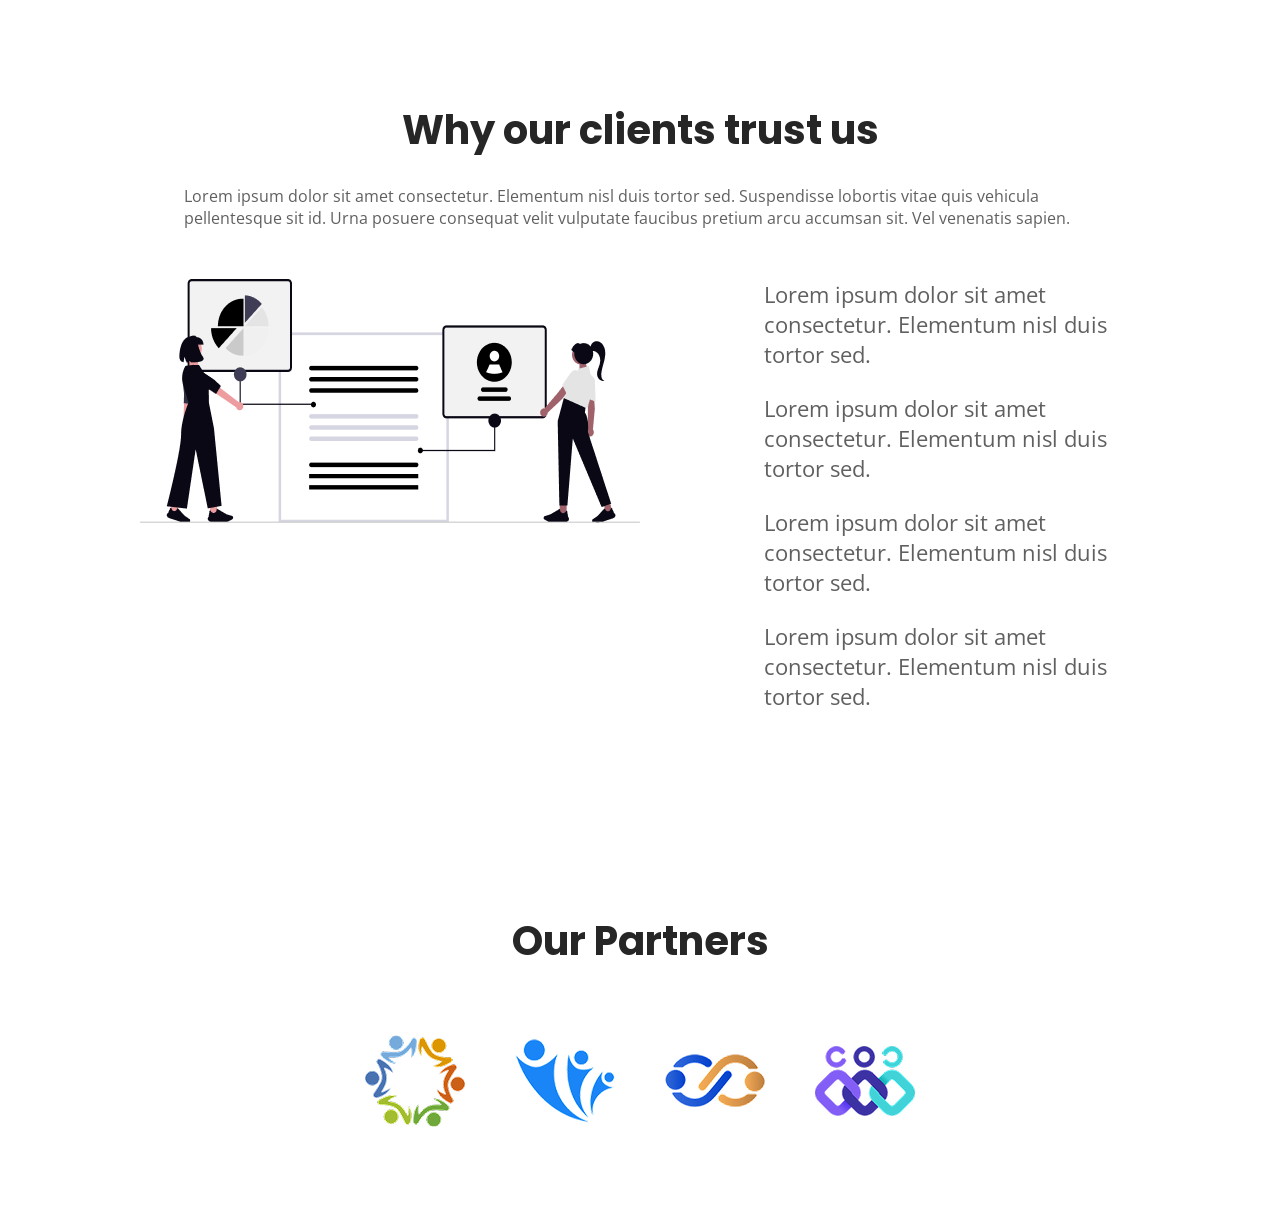
==== MyoMarLar_CSS_Flex_Layout/index.html @ ace55834 "bib" ====
<!-- @format -->

<!doctype html>
<html lang="en">
  <head>
    <meta charset="UTF-8" />
    <meta name="viewport" content="width=device-width, initial-scale=1.0" />
    <meta name="description" content="Learn CSS Flex Layout and Practice" />
    <meta name="keyword" content="Flex, Layout, CSS, Practice" />
    <meta property="og:url" content="https://bib-mm.com/en" />
    <meta property="og:type" content="website" />
    <meta property="og:title" content="CSS Flex Layout" />
    <meta property="og:description" content="Assignment CSS FLex Layout" />
    <meta property="og:site_name" content="CSS Flex Layout" />
    <meta
      property="og:img"
      content="https://www.oxfordwebstudio.com/user/pages/06.da-li-znate/sta-je-html/sta-je-html.jpg"
    />
    <link rel="icon" href="fav.ico" type="image/x-icon" />
    <title>CSS Flex Layout</title>
    <link rel="preconnect" href="https://fonts.googleapis.com" />
    <link rel="preconnect" href="https://fonts.gstatic.com" crossorigin />
    <link
      href="https://fonts.googleapis.com/css2?family=Open+Sans:ital,wght@0,300..800;1,300..800&family=Poppins:ital,wght@0,100;0,200;0,300;0,400;0,500;0,600;0,700;0,800;0,900;1,100;1,200;1,300;1,400;1,500;1,600;1,700;1,800;1,900&display=swap"
      rel="stylesheet"
    />
    <link rel="stylesheet" href="./css/style.css" />
  </head>
  <body>
    <header></header>
    <main class="main">
      <section class="sec-client">
        <div class="sec-wrap">
          <h2 class="sec-title">Why our clients trust us</h2>
          <p class="sec-description">
            Lorem ipsum dolor sit amet consectetur. Elementum nisl duis tortor
            sed. Suspendisse lobortis vitae quis vehicula pellentesque sit id.
            Urna posuere consequat velit vulputate faucibus pretium arcu
            accumsan sit. Vel venenatis sapien.
          </p>
          <div class="trust-list-wrap">
            <div>
              <img
                src="./img/img-client.png"
                alt="client image"
                width="500"
                height="244"
              />
            </div>
            <div>
              <ul class="client-lists">
                <li>
                  Lorem ipsum dolor sit amet consectetur. Elementum nisl duis
                  tortor sed.
                </li>
                <li>
                  Lorem ipsum dolor sit amet consectetur. Elementum nisl duis
                  tortor sed.
                </li>
                <li>
                  Lorem ipsum dolor sit amet consectetur. Elementum nisl duis
                  tortor sed.
                </li>
                <li>
                  Lorem ipsum dolor sit amet consectetur. Elementum nisl duis
                  tortor sed.
                </li>
              </ul>
            </div>
          </div>
        </div>
      </section>
      <section class="sec-partners">
        <div class="partners-wrap">
          <h2 class="partners-tlt">Our Partners</h2>
          <div class="partners-icon">
            <img
              src="./img/img-1.png"
              alt="teamwork image"
              width="100"
              height="100"
            />
            <img
              src="./img/img-2.png"
              alt="community image"
              width="100"
              height="100"
            />
            <img
              src="./img/img-3.png"
              alt="wellbeing image"
              width="100"
              height="100"
            />
            <img
              src="./img/img-4.png"
              alt="relation image"
              width="100"
              height="100"
            />
          </div>
        </div>
      </section>
    </main>
    <footer></footer>
  </body>
</html>
---- MyoMarLar_CSS_Flex_Layout/css/style.css ----
/** @format */

@charset "UTF-8";

* {
  margin: 0;
  padding: 0;
  box-sizing: border-box;
}
.main {
  max-width: 1440px;
  max-height: 737px;
}
.sec-client {
  padding: 100px 140px;
}
ul {
  list-style: none;
}
.sec-wrap {
  margin-inline: auto;
  max-width: 1160px;
}
.sec-title {
  font-family: "Poppins", sans-serif;
  font-size: 40px;
  font-weight: 600px;
  color: #262626;
  text-align: center;
}
.sec-description {
  font-family: "Open Sans", sans-serif;
  max-width: 913px;
  font-size: 16px;
  font-weight: 400px;
  color: #606060;
  margin-inline: auto;
  margin-top: 25px;
}
.trust-list-wrap {
  display: flex;
  justify-content: center;
  gap: 124px;
  color: #606060;
  margin-top: 50px;
}

.trust-list-wrap li {
  font-family: "Open Sans", sans-serif;
  font-weight: 600px;
  font-size: 22px;
  color: #606060;
}
.trust-list-wrap li + li {
  margin-top: 24px;
}
.partners-wrap {
  padding: 100px 445px;
}
.partners-tlt {
  font-family: "Poppins", sans-serif;
  font-size: 40px;
  font-weight: 600px;
  color: #262626;
  text-align: center;
}
.partners-icon {
  display: flex;
  justify-content: center;
  gap: 50px;
  margin-top: 60px;
}
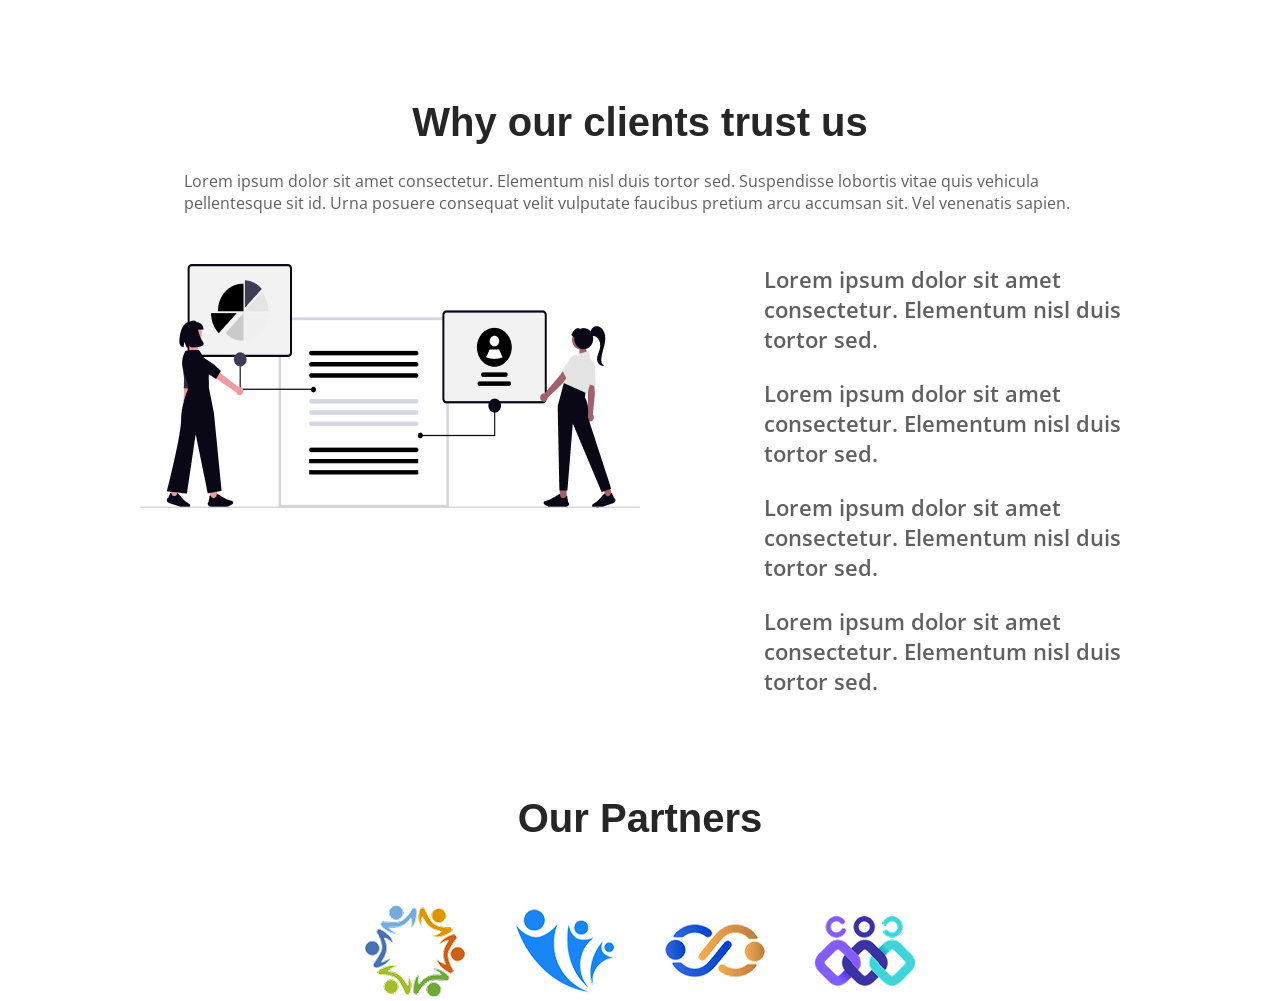
==== commit 4f7e169a: "updated mini assignment and CSS Flex Layout" ====
--- a/MyoMarLar_CSS_Flex_Layout/index.html
+++ b/MyoMarLar_CSS_Flex_Layout/index.html
@@ -6,14 +6,14 @@
     <meta charset="UTF-8" />
     <meta name="viewport" content="width=device-width, initial-scale=1.0" />
     <meta name="description" content="Learn CSS Flex Layout and Practice" />
-    <meta name="keyword" content="Flex, Layout, CSS, Practice" />
+    <meta name="keywords" content="Flex, Layout, CSS, Practice" />
     <meta property="og:url" content="https://bib-mm.com/en" />
     <meta property="og:type" content="website" />
     <meta property="og:title" content="CSS Flex Layout" />
     <meta property="og:description" content="Assignment CSS FLex Layout" />
     <meta property="og:site_name" content="CSS Flex Layout" />
     <meta
-      property="og:img"
+      property="og:image"
       content="https://www.oxfordwebstudio.com/user/pages/06.da-li-znate/sta-je-html/sta-je-html.jpg"
     />
     <link rel="icon" href="fav.ico" type="image/x-icon" />
@@ -27,81 +27,82 @@
     <link rel="stylesheet" href="./css/style.css" />
   </head>
   <body>
-    <header></header>
     <main class="main">
-      <section class="sec-client">
-        <div class="sec-wrap">
-          <h2 class="sec-title">Why our clients trust us</h2>
-          <p class="sec-description">
-            Lorem ipsum dolor sit amet consectetur. Elementum nisl duis tortor
-            sed. Suspendisse lobortis vitae quis vehicula pellentesque sit id.
-            Urna posuere consequat velit vulputate faucibus pretium arcu
-            accumsan sit. Vel venenatis sapien.
-          </p>
-          <div class="trust-list-wrap">
-            <div>
+      <div class="client-div">
+        <section class="sec-client">
+          <div class="sec-wrap">
+            <h2 class="sec-title">Why our clients trust us</h2>
+            <p class="sec-description">
+              Lorem ipsum dolor sit amet consectetur. Elementum nisl duis tortor
+              sed. Suspendisse lobortis vitae quis vehicula pellentesque sit id.
+              Urna posuere consequat velit vulputate faucibus pretium arcu
+              accumsan sit. Vel venenatis sapien.
+            </p>
+            <div class="trust-list-wrap">
               <img
                 src="./img/img-client.png"
                 alt="client image"
                 width="500"
                 height="244"
               />
-            </div>
-            <div>
-              <ul class="client-lists">
-                <li>
-                  Lorem ipsum dolor sit amet consectetur. Elementum nisl duis
-                  tortor sed.
-                </li>
-                <li>
-                  Lorem ipsum dolor sit amet consectetur. Elementum nisl duis
-                  tortor sed.
-                </li>
-                <li>
-                  Lorem ipsum dolor sit amet consectetur. Elementum nisl duis
-                  tortor sed.
-                </li>
-                <li>
-                  Lorem ipsum dolor sit amet consectetur. Elementum nisl duis
-                  tortor sed.
-                </li>
-              </ul>
+
+              <div class="list">
+                <ul class="client-lists">
+                  <li>
+                    Lorem ipsum dolor sit amet consectetur. Elementum nisl duis
+                    tortor sed.
+                  </li>
+                  <li>
+                    Lorem ipsum dolor sit amet consectetur. Elementum nisl duis
+                    tortor sed.
+                  </li>
+                  <li>
+                    Lorem ipsum dolor sit amet consectetur. Elementum nisl duis
+                    tortor sed.
+                  </li>
+                  <li>
+                    Lorem ipsum dolor sit amet consectetur. Elementum nisl duis
+                    tortor sed.
+                  </li>
+                </ul>
+              </div>
             </div>
           </div>
-        </div>
-      </section>
-      <section class="sec-partners">
-        <div class="partners-wrap">
-          <h2 class="partners-tlt">Our Partners</h2>
-          <div class="partners-icon">
-            <img
-              src="./img/img-1.png"
-              alt="teamwork image"
-              width="100"
-              height="100"
-            />
-            <img
-              src="./img/img-2.png"
-              alt="community image"
-              width="100"
-              height="100"
-            />
-            <img
-              src="./img/img-3.png"
-              alt="wellbeing image"
-              width="100"
-              height="100"
-            />
-            <img
-              src="./img/img-4.png"
-              alt="relation image"
-              width="100"
-              height="100"
-            />
+        </section>
+      </div>
+      <div class="partners-div">
+        <section class="sec-partners">
+          <div class="partners-wrap">
+            <h2 class="partners-tlt">Our Partners</h2>
+            <div class="partners-icon">
+              <img
+                src="./img/img-1.png"
+                alt="teamwork image"
+                width="100"
+                height="100"
+              />
+              <img
+                src="./img/img-2.png"
+                alt="community image"
+                width="100"
+                height="100"
+              />
+              <img
+                src="./img/img-3.png"
+                alt="wellbeing image"
+                width="100"
+                height="100"
+              />
+              <img
+                src="./img/img-4.png"
+                alt="relation image"
+                width="100"
+                height="100"
+              />
+            </div>
           </div>
-        </div>
-      </section>
+        </section>
+      </div>
     </main>
-    <footer></footer>
   </body>
 </html>
--- a/MyoMarLar_CSS_Flex_Layout/css/style.css
+++ b/MyoMarLar_CSS_Flex_Layout/css/style.css
@@ -9,7 +9,7 @@
 }
 .main {
   max-width: 1440px;
-  max-height: 737px;
+  margin-inline: auto;
 }
 .sec-client {
   padding: 100px 140px;
@@ -24,7 +24,7 @@
 .sec-title {
   font-family: "Poppins", sans-serif;
   font-size: 40px;
-  font-weight: 600px;
+  font-weight: 600;
   color: #262626;
   text-align: center;
 }
@@ -32,7 +32,7 @@
   font-family: "Open Sans", sans-serif;
   max-width: 913px;
   font-size: 16px;
-  font-weight: 400px;
+  font-weight: 400;
   color: #606060;
   margin-inline: auto;
   margin-top: 25px;
@@ -47,7 +47,7 @@
 
 .trust-list-wrap li {
   font-family: "Open Sans", sans-serif;
-  font-weight: 600px;
+  font-weight: 600;
   font-size: 22px;
   color: #606060;
 }
@@ -55,12 +55,12 @@
   margin-top: 24px;
 }
 .partners-wrap {
-  padding: 100px 445px;
+  margin-inline: auto;
 }
 .partners-tlt {
   font-family: "Poppins", sans-serif;
   font-size: 40px;
-  font-weight: 600px;
+  font-weight: 600;
   color: #262626;
   text-align: center;
 }
